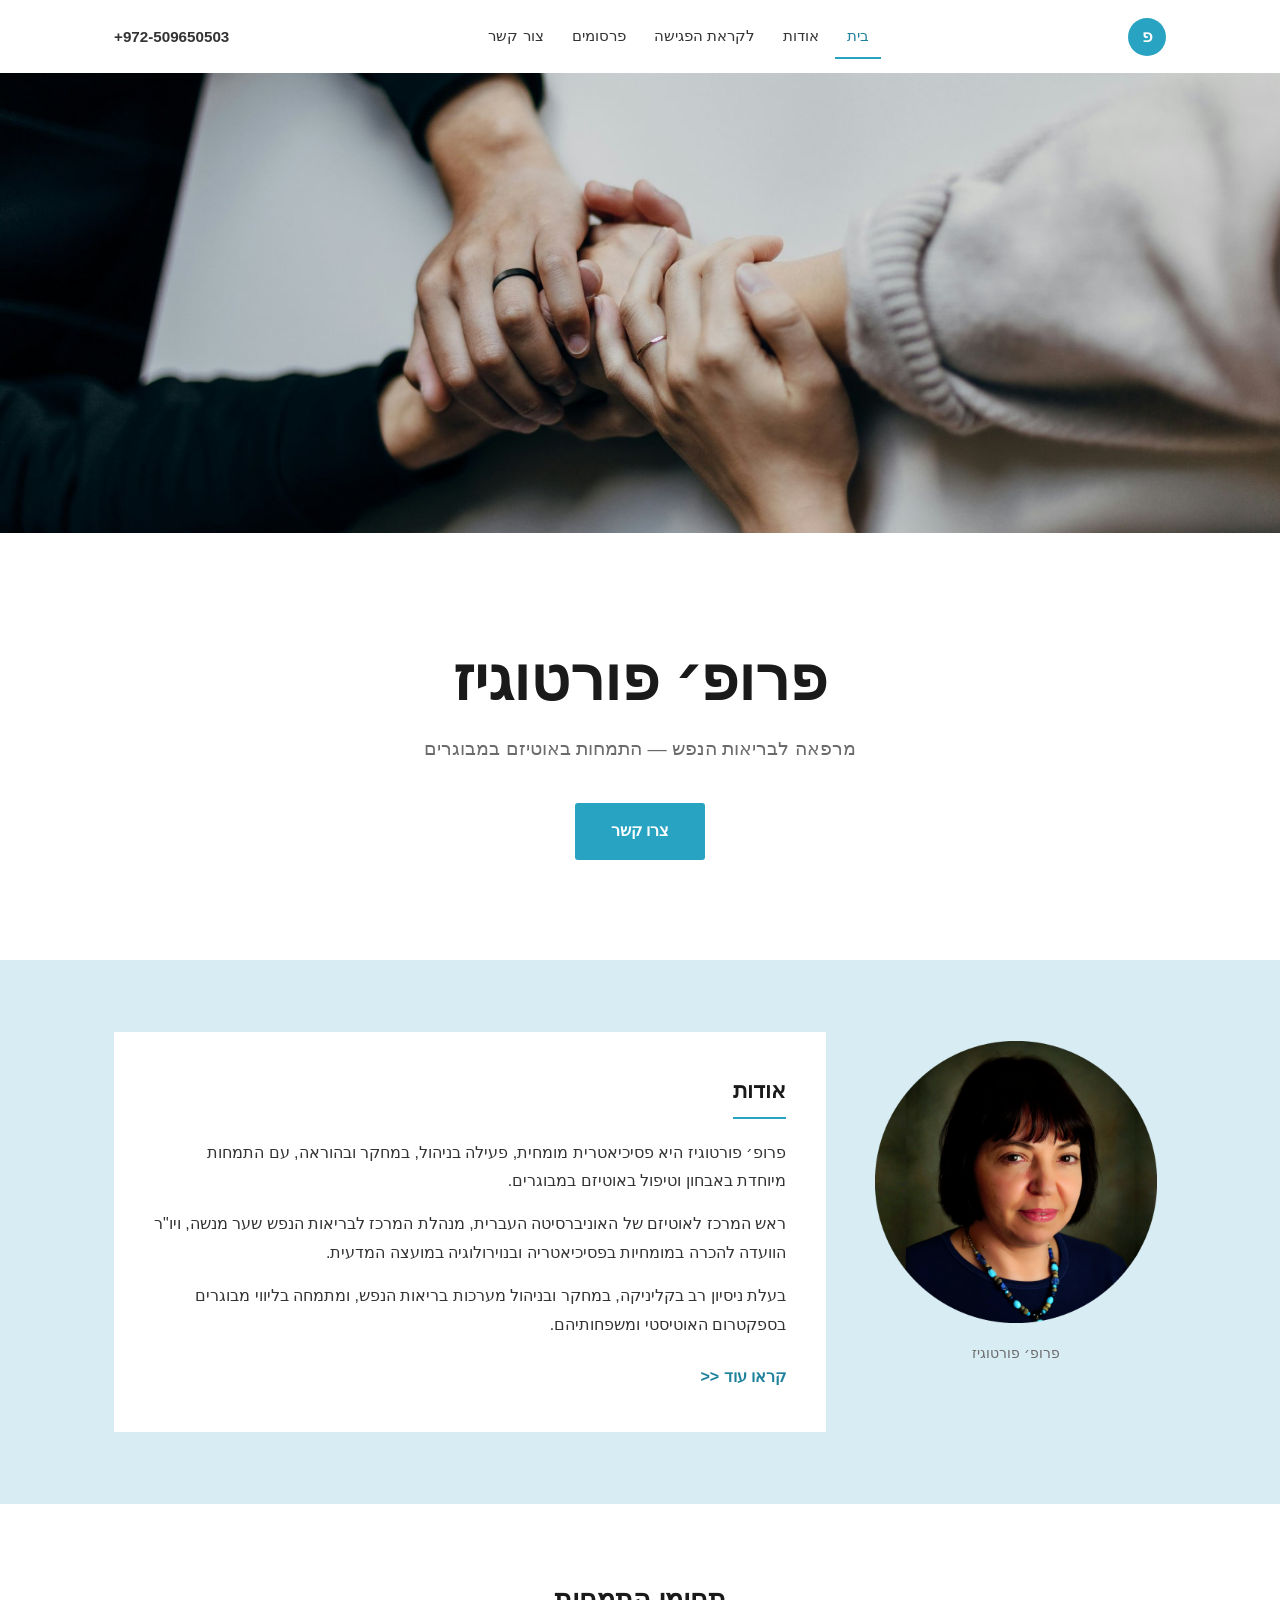
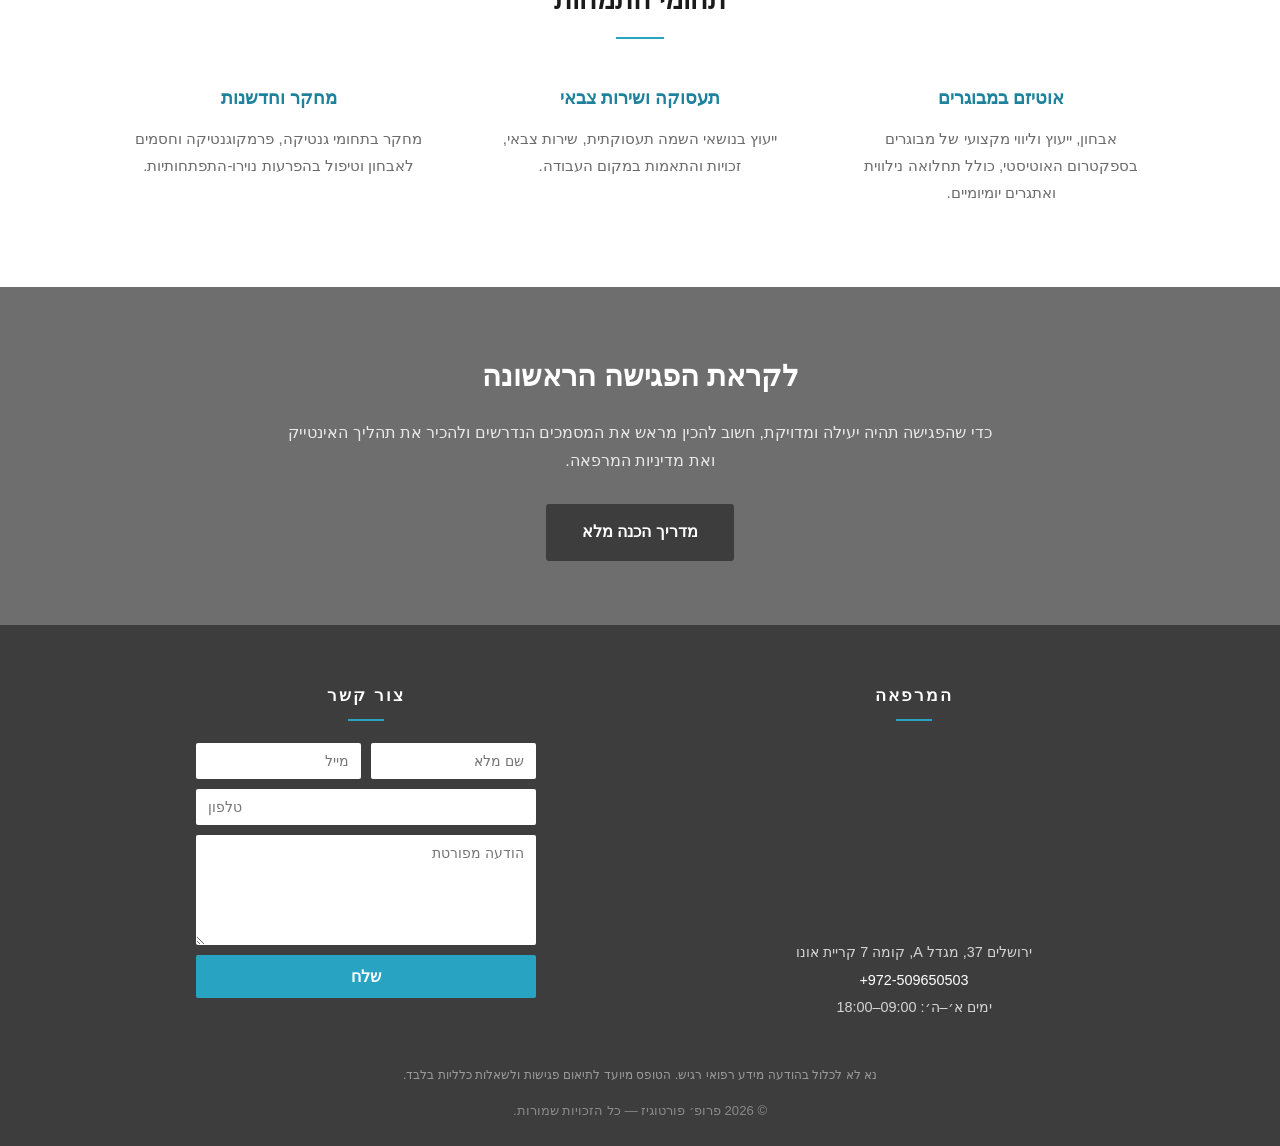
==== index.html @ b3f7d655 "Update website files" ====
<!DOCTYPE html>
<html lang="he" dir="rtl">
<head>
  <meta charset="UTF-8">
  <meta name="viewport" content="width=device-width, initial-scale=1">
  <title>פרופ׳ פורטוגיז — פסיכיאטריה ואוטיזם במבוגרים</title>
  <meta name="description" content="פרופ׳ פורטוגיז, פסיכיאטרית מומחית לאוטיזם במבוגרים. מרפאה פרטית לייעוץ, אבחון וליווי מקצועי של מבוגרים בספקטרום האוטיסטי.">
  <link rel="stylesheet" href="styles.css">
</head>
<body>
  <a class="skip-link" href="#main-content">דילוג לתוכן המרכזי</a>

  <header class="site-header">
    <div class="container header-inner">
      <a class="brand" href="index.html" aria-label="דף הבית — פרופ׳ פורטוגיז">
        <span class="brand-mark" aria-hidden="true">פ</span>
      </a>
      <nav class="main-nav" aria-label="ניווט ראשי">
        <ul>
          <li><a href="index.html" aria-current="page">בית</a></li>
          <li><a href="about.html">אודות</a></li>
          <li><a href="prepare.html">לקראת הפגישה</a></li>
          <li><a href="publications.html">פרסומים</a></li>
          <li><a href="contact.html">צור קשר</a></li>
        </ul>
      </nav>
      <a href="https://wa.me/972509650503" class="header-phone" dir="ltr" target="_blank" rel="noopener">+972-509650503</a>
    </div>
  </header>

  <div class="contact-banner">
    <img src="assets/contact-banner.jpg" alt="ידיים מחזיקות זו את זו — תמיכה וליווי" width="1920" height="1280">
  </div>

  <section class="hero">
    <h1>פרופ׳ פורטוגיז</h1>
    <p class="tagline">מרפאה לבריאות הנפש — התמחות באוטיזם במבוגרים</p>
    <a class="btn btn-primary" href="contact.html">צרו קשר</a>
  </section>

  <main id="main-content">
    <section class="band-blue">
      <div class="container">
        <div class="about-grid">
          <div class="about-photo">
            <img src="assets/portrait.png" alt="תמונת פורטרט של פרופ׳ פורטוגיז" width="400" height="400">
            <div class="photo-caption">פרופ׳ פורטוגיז</div>
          </div>
          <div class="panel">
            <h2>אודות</h2>
            <p>
              פרופ׳ פורטוגיז היא פסיכיאטרית מומחית, פעילה בניהול, במחקר ובהוראה,
              עם התמחות מיוחדת באבחון וטיפול באוטיזם במבוגרים.
            </p>
            <p>
              ראש המרכז לאוטיזם של האוניברסיטה העברית, מנהלת המרכז לבריאות הנפש שער מנשה,
              ויו"ר הוועדה להכרה במומחיות בפסיכיאטריה ובנוירולוגיה במועצה המדעית.
            </p>
            <p>
              בעלת ניסיון רב בקליניקה, במחקר ובניהול מערכות בריאות הנפש,
              ומתמחה בליווי מבוגרים בספקטרום האוטיסטי ומשפחותיהם.
            </p>
            <a class="read-more" href="about.html">קראו עוד &lt;&lt;</a>
          </div>
        </div>
      </div>
    </section>

    <section class="band-white">
      <div class="container">
        <h2 class="section-title">תחומי התמחות</h2>
        <div class="spec-grid">
          <div class="spec">
            <h3>אוטיזם במבוגרים</h3>
            <p>אבחון, ייעוץ וליווי מקצועי של מבוגרים בספקטרום האוטיסטי, כולל תחלואה נילווית ואתגרים יומיומיים.</p>
          </div>
          <div class="spec">
            <h3>תעסוקה ושירות צבאי</h3>
            <p>ייעוץ בנושאי השמה תעסוקתית, שירות צבאי, זכויות והתאמות במקום העבודה.</p>
          </div>
          <div class="spec">
            <h3>מחקר וחדשנות</h3>
            <p>מחקר בתחומי גנטיקה, פרמקוגנטיקה וחסמים לאבחון וטיפול בהפרעות נוירו-התפתחותיות.</p>
          </div>
        </div>
      </div>
    </section>

    <section class="band-gray">
      <h2>לקראת הפגישה הראשונה</h2>
      <p>
        כדי שהפגישה תהיה יעילה ומדויקת, חשוב להכין מראש את המסמכים הנדרשים
        ולהכיר את תהליך האינטייק ואת מדיניות המרפאה.
      </p>
      <a class="btn btn-dark" href="prepare.html">מדריך הכנה מלא</a>
    </section>
  </main>

  <footer class="site-footer">
    <div class="container footer-grid">
      <div>
        <h2 class="footer-title">המרפאה</h2>
        <iframe
          class="footer-map"
          src="https://maps.google.com/maps?q=%D7%99%D7%A8%D7%95%D7%A9%D7%9C%D7%99%D7%9D%2037%2C%20%D7%9E%D7%92%D7%93%D7%9C%20A%2C%20%D7%A7%D7%95%D7%9E%D7%94%207%20%D7%A7%D7%A8%D7%99%D7%99%D7%AA%20%D7%90%D7%95%D7%A0%D7%95&t=&z=16&ie=UTF8&iwloc=&output=embed"
          title="מפת הגעה למרפאה — ירושלים 37, מגדל A, קומה 7 קריית אונו"
          loading="lazy"
          referrerpolicy="no-referrer-when-downgrade"></iframe>
        <address class="footer-address">
          ירושלים 37, מגדל A, קומה 7 קריית אונו<br>
          <a href="https://wa.me/972509650503" dir="ltr" target="_blank" rel="noopener">+972-509650503</a><br>
          ימים א׳–ה׳: 09:00–18:00
        </address>
      </div>
      <div>
        <h2 class="footer-title">צור קשר</h2>
        <form class="footer-form" action="https://formsubmit.co/443chena@gmail.com" method="POST">
          <input type="hidden" name="_subject" value="פנייה חדשה מהאתר — פרופ׳ פורטוגיז">
          <input type="hidden" name="_captcha" value="false">
          <input type="text" name="_honey" style="display:none" tabindex="-1" autocomplete="off">
          <div class="footer-form-row">
            <input type="text" name="name" placeholder="שם מלא" autocomplete="name" required aria-label="שם מלא">
            <input type="email" name="email" placeholder="מייל" autocomplete="email" required aria-label="מייל">
          </div>
          <input type="tel" name="phone" placeholder="טלפון" autocomplete="tel" aria-label="טלפון">
          <textarea name="message" placeholder="הודעה מפורטת" required aria-label="הודעה מפורטת"></textarea>
          <button type="submit" class="footer-submit">שלח</button>
        </form>
      </div>
    </div>
    <div class="container">
      <p class="footer-note">
        נא לא לכלול בהודעה מידע רפואי רגיש. הטופס מיועד לתיאום פגישות ולשאלות כלליות בלבד.
      </p>
      <p class="footer-copy">© <span id="year">2026</span> פרופ׳ פורטוגיז — כל הזכויות שמורות.</p>
    </div>
  </footer>

  <script>
    document.getElementById("year").textContent = new Date().getFullYear();
  </script>
<script>
/* FormSubmit auto-config: derives absolute URLs from the current origin,
   so the same files work on any domain or subpath with no edits. */
(function () {
  var forms = document.querySelectorAll('form.footer-form');
  var thanks = new URL('thanks.html', window.location.href).href;
  for (var i = 0; i < forms.length; i++) {
    var f = forms[i];
    var add = function (n, v) {
      if (f.querySelector('input[name="' + n + '"]')) return;
      var el = document.createElement('input');
      el.type = 'hidden'; el.name = n; el.value = v;
      f.appendChild(el);
    };
    add('_url', window.location.href.split('#')[0]);
    add('_next', thanks);
  }
})();
</script>
</body>
</html>
---- styles.css ----
/* ============================================================
   פרופ׳ פורטוגיז — אתר סטטי
   עיצוב מינימליסטי: לבן / כחול בהיר / טורקיז / פוטר אפור כהה
   ============================================================ */

:root {
  --blue-light: #d7ecf3;
  --teal: #29a3c2;
  --teal-dark: #1f829c;
  --dark: #3d3d3d;
  --band-gray: #6e6e6e;
  --page-gray: #ededed;
  --text: #333333;
  --heading: #1a1a1a;
  --muted: #6b6b6b;
  --border: #e2e2e2;
  --max-width: 1100px;
}

* {
  box-sizing: border-box;
}

html {
  -webkit-text-size-adjust: 100%;
  scroll-behavior: smooth;
}

body {
  margin: 0;
  font-family: "Segoe UI", "Noto Sans Hebrew", "Helvetica Neue", Arial, sans-serif;
  background-color: #ffffff;
  color: var(--text);
  line-height: 1.8;
  font-size: 1rem;
}

/* ---------- נגישות ---------- */
.skip-link {
  position: absolute;
  top: -48px;
  right: 12px;
  background: var(--dark);
  color: #fff;
  padding: 8px 16px;
  z-index: 100;
  transition: top 0.2s ease;
}

.skip-link:focus {
  top: 0;
}

a {
  color: var(--teal-dark);
  text-decoration: none;
}

a:hover {
  color: var(--teal);
}

:focus-visible {
  outline: 3px solid var(--teal);
  outline-offset: 2px;
}

img {
  max-width: 100%;
  height: auto;
  display: block;
}

/* ---------- מבנה כללי ---------- */
.container {
  width: 100%;
  max-width: var(--max-width);
  margin-inline: auto;
  padding-inline: 24px;
}

/* ---------- כותרת עליונה ---------- */
.site-header {
  background: #ffffff;
  position: sticky;
  top: 0;
  z-index: 50;
}

.header-inner {
  display: flex;
  align-items: center;
  justify-content: space-between;
  flex-wrap: wrap;
  gap: 8px 24px;
  padding-block: 14px;
}

.brand {
  display: inline-flex;
  align-items: center;
  text-decoration: none;
}

.brand-mark {
  width: 38px;
  height: 38px;
  background: var(--teal);
  border-radius: 50%;
  display: flex;
  align-items: center;
  justify-content: center;
  color: #fff;
  font-weight: 700;
  font-size: 1.05rem;
}

.main-nav ul {
  list-style: none;
  margin: 0;
  padding: 0;
  display: flex;
  flex-wrap: wrap;
  gap: 4px;
}

.main-nav a {
  display: inline-block;
  padding: 8px 12px;
  color: var(--text);
  font-weight: 500;
  font-size: 0.95rem;
  text-decoration: none;
  border-bottom: 2px solid transparent;
}

.main-nav a:hover {
  color: var(--teal-dark);
}

.main-nav a[aria-current="page"] {
  color: var(--teal-dark);
  border-bottom-color: var(--teal);
}

.header-phone {
  color: var(--text);
  font-weight: 600;
  font-size: 0.95rem;
  text-decoration: none;
  white-space: nowrap;
}

.header-phone:hover {
  color: var(--teal-dark);
}

/* ---------- Hero מינימלי ---------- */
.hero {
  text-align: center;
  padding: 110px 24px 100px;
}

.hero h1 {
  font-size: clamp(2.4rem, 6vw, 3.8rem);
  font-weight: 700;
  color: var(--heading);
  margin: 0 0 16px;
  line-height: 1.2;
}

.hero .tagline {
  font-size: 1.2rem;
  color: var(--muted);
  margin: 0 0 36px;
}

/* ---------- כפתורים ---------- */
.btn-row {
  display: flex;
  flex-wrap: wrap;
  gap: 14px;
  justify-content: center;
}

.btn {
  display: inline-block;
  padding: 12px 34px;
  font-weight: 600;
  font-size: 1rem;
  text-decoration: none;
  border: 2px solid transparent;
  border-radius: 3px;
  cursor: pointer;
  transition: background 0.15s ease, color 0.15s ease;
}

.btn-primary {
  background: var(--teal);
  color: #fff;
}

.btn-primary:hover {
  background: var(--teal-dark);
  color: #fff;
}

.btn-dark {
  background: var(--dark);
  color: #fff;
}

.btn-dark:hover {
  background: #2b2b2b;
  color: #fff;
}

.btn-outline {
  background: transparent;
  color: var(--teal-dark);
  border-color: var(--teal);
}

.btn-outline:hover {
  background: var(--blue-light);
  color: var(--teal-dark);
}

/* ---------- רצועות ---------- */
.band-blue {
  background: var(--blue-light);
  padding: 72px 0;
}

.band-white {
  background: #ffffff;
  padding: 72px 0;
}

.band-gray {
  background: var(--band-gray);
  color: #fff;
  text-align: center;
  padding: 64px 24px;
}

.band-gray h2 {
  font-size: 1.8rem;
  margin: 0 0 16px;
  color: #fff;
}

.band-gray p {
  max-width: 720px;
  margin: 0 auto 28px;
  color: rgba(255, 255, 255, 0.85);
}

/* ---------- כותרות מקטעים ---------- */
.section-title {
  font-size: 1.7rem;
  color: var(--heading);
  margin: 0 0 36px;
  text-align: center;
  position: relative;
  padding-bottom: 14px;
}

.section-title::after {
  content: "";
  position: absolute;
  bottom: 0;
  right: 50%;
  transform: translateX(50%);
  width: 48px;
  height: 2px;
  background: var(--teal);
}

.section-subtitle {
  text-align: center;
  color: var(--muted);
  max-width: 700px;
  margin: -16px auto 40px;
}

/* ---------- אודות בתוך רצועה כחולה ---------- */
.about-grid {
  display: grid;
  grid-template-columns: 1fr;
  gap: 40px;
  align-items: start;
}

@media (min-width: 900px) {
  .about-grid {
    grid-template-columns: 300px 1fr;
  }
}

.about-photo img {
  width: 100%;
  max-width: 300px;
  margin-inline: auto;
}

.photo-caption {
  text-align: center;
  font-size: 0.85rem;
  color: var(--muted);
  margin-top: 10px;
}

.panel {
  background: #ffffff;
  padding: 40px;
}

.panel h2 {
  display: inline-block;
  font-size: 1.35rem;
  color: var(--heading);
  margin: 0 0 20px;
  padding-bottom: 6px;
  border-bottom: 2px solid var(--teal);
}

.panel p {
  margin: 0 0 14px;
  font-size: 1rem;
}

.read-more {
  display: inline-block;
  margin-top: 10px;
  font-weight: 600;
  color: var(--teal-dark);
}

/* ---------- תחומי התמחות (שטוח) ---------- */
.spec-grid {
  display: grid;
  grid-template-columns: 1fr;
  gap: 32px;
}

@media (min-width: 760px) {
  .spec-grid {
    grid-template-columns: repeat(3, 1fr);
  }
}

.spec {
  text-align: center;
  padding: 8px 16px;
}

.spec h3 {
  font-size: 1.1rem;
  color: var(--teal-dark);
  margin: 0 0 10px;
}

.spec p {
  margin: 0;
  color: var(--muted);
  font-size: 0.95rem;
}

/* ---------- עמוד אפור עם פאנל לבן (אודות) ---------- */
.page-gray {
  background: var(--page-gray);
  padding: 64px 0 80px;
}

.page-heading {
  text-align: center;
  font-size: 1.9rem;
  color: var(--heading);
  margin: 0 0 44px;
  position: relative;
  padding-bottom: 14px;
}

.page-heading::after {
  content: "";
  position: absolute;
  bottom: 0;
  right: 50%;
  transform: translateX(50%);
  width: 48px;
  height: 2px;
  background: var(--teal);
}

.cv-panel {
  background: #ffffff;
  padding: 48px;
}

.cv-grid {
  display: grid;
  grid-template-columns: 1fr;
  gap: 44px;
  align-items: start;
}

@media (min-width: 900px) {
  .cv-grid {
    grid-template-columns: 260px 1fr;
  }
}

.portrait-frame {
  position: relative;
  max-width: 260px;
  margin-inline: auto;
}

.portrait-frame::before {
  content: "";
  position: absolute;
  top: -20px;
  inset-inline-start: -20px;
  width: 60%;
  height: 55%;
  background: var(--teal);
}

.portrait-frame img {
  position: relative;
  width: 100%;
}

.cv-section {
  margin-bottom: 30px;
}

.cv-section:last-child {
  margin-bottom: 0;
}

.cv-section h2 {
  font-size: 1.05rem;
  font-weight: 700;
  color: var(--heading);
  margin: 0 0 8px;
}

.cv-section p {
  margin: 0 0 8px;
}

.cv-list {
  margin: 0;
  padding-inline-start: 22px;
  line-height: 1.9;
}

/* ---------- מסגרת כחולה עם פאנל לבן (לקראת הפגישה) ---------- */
.frame-blue {
  background: var(--blue-light);
  padding: 48px 16px;
}

.frame-panel {
  background: #ffffff;
  max-width: 860px;
  margin-inline: auto;
  padding: 56px 24px;
}

@media (min-width: 720px) {
  .frame-panel {
    padding: 64px 56px;
  }
}

.frame-panel h1 {
  text-align: center;
  font-size: 1.6rem;
  color: var(--heading);
  margin: 0 0 40px;
}

.prep-section {
  margin-bottom: 28px;
}

.prep-section h2 {
  font-size: 1.05rem;
  font-weight: 700;
  color: var(--heading);
  margin: 0 0 6px;
}

.prep-section p {
  margin: 0 0 8px;
}

.prep-section ul {
  margin: 0;
  padding-inline-start: 22px;
  line-height: 1.9;
}

/* ---------- הודעת דגש ---------- */
.notice {
  background: var(--blue-light);
  border-inline-start: 4px solid var(--teal);
  padding: 16px 20px;
  margin: 0 0 16px;
}

/* ---------- פרסומים ---------- */
.pub-list {
  list-style: none;
  margin: 0;
  padding: 0;
  max-width: 860px;
  margin-inline: auto;
}

.pub-item {
  padding: 24px 0;
  border-bottom: 1px solid var(--border);
}

.pub-item:last-child {
  border-bottom: none;
}

.pub-authors {
  margin: 0 0 4px;
  color: var(--muted);
  font-size: 0.9rem;
}

.pub-title {
  margin: 0 0 4px;
  font-weight: 600;
  font-size: 1.05rem;
  color: var(--heading);
}

.pub-journal {
  margin: 0 0 8px;
  color: var(--muted);
  font-size: 0.9rem;
  font-style: italic;
}

.pub-links {
  margin: 0;
  display: flex;
  gap: 16px;
}

.pub-links a {
  font-size: 0.9rem;
  font-weight: 600;
}

/* ---------- צור קשר ---------- */
.contact-grid {
  display: grid;
  grid-template-columns: 1fr;
  gap: 40px;
  align-items: start;
}

@media (min-width: 900px) {
  .contact-grid {
    grid-template-columns: 1fr 1fr;
  }
}

.info-list {
  list-style: none;
  margin: 0 0 24px;
  padding: 0;
}

.info-list li {
  padding: 12px 0;
  border-bottom: 1px solid var(--border);
  display: flex;
  flex-direction: column;
  gap: 2px;
}

.info-label {
  font-size: 0.85rem;
  color: var(--muted);
  font-weight: 600;
}

.info-value {
  font-size: 1rem;
  color: var(--heading);
}

.map-frame {
  width: 100%;
  height: 280px;
  border: 0;
  display: block;
}

/* ---------- טפסים ---------- */
.form-field {
  margin-bottom: 18px;
}

.form-field label {
  display: block;
  font-weight: 600;
  font-size: 0.9rem;
  margin-bottom: 6px;
  color: var(--heading);
}

.form-field .optional {
  font-weight: 400;
  color: var(--muted);
}

.form-field input,
.form-field textarea {
  width: 100%;
  padding: 11px 14px;
  border: 1px solid var(--border);
  border-radius: 2px;
  font-family: inherit;
  font-size: 1rem;
  background: #fff;
  color: var(--text);
}

.form-field textarea {
  min-height: 150px;
  resize: vertical;
}

.form-field input:focus,
.form-field textarea:focus {
  outline: none;
  border-color: var(--teal);
}

.form-note {
  font-size: 0.85rem;
  color: var(--muted);
  margin-top: 14px;
}

/* ---------- עמוד תודה ---------- */
.thanks-box {
  max-width: 560px;
  margin: 80px auto;
  text-align: center;
}

.thanks-box h1 {
  font-size: 2.2rem;
  color: var(--heading);
  margin: 0 0 12px;
}

.thanks-box p {
  color: var(--muted);
  margin: 0 0 32px;
}

/* ---------- פוטר כהה (בכל העמודים) ---------- */
.site-footer {
  background: var(--dark);
  color: #d5d5d5;
  padding: 56px 0 24px;
}

.footer-grid {
  display: grid;
  grid-template-columns: 1fr;
  gap: 44px;
}

@media (min-width: 820px) {
  .footer-grid {
    grid-template-columns: 1fr 1fr;
  }
}

.footer-title {
  color: #ffffff;
  font-size: 1.05rem;
  letter-spacing: 2px;
  text-align: center;
  margin: 0 0 22px;
  position: relative;
  padding-bottom: 10px;
}

.footer-title::after {
  content: "";
  position: absolute;
  bottom: 0;
  right: 50%;
  transform: translateX(50%);
  width: 36px;
  height: 2px;
  background: var(--teal);
}

.footer-map {
  width: 100%;
  max-width: 340px;
  height: 180px;
  border: 0;
  display: block;
  margin-inline: auto;
}

.footer-address {
  font-style: normal;
  text-align: center;
  line-height: 1.9;
  font-size: 0.9rem;
  margin-top: 16px;
}

.footer-address a {
  color: #ffffff;
}

.footer-form {
  max-width: 340px;
  margin-inline: auto;
  display: grid;
  gap: 10px;
}

.footer-form-row {
  display: grid;
  grid-template-columns: 1fr 1fr;
  gap: 10px;
}

.footer-form input,
.footer-form textarea {
  width: 100%;
  padding: 10px 12px;
  border: none;
  border-radius: 2px;
  font-family: inherit;
  font-size: 0.9rem;
  background: #ffffff;
  color: var(--text);
}

.footer-form textarea {
  min-height: 110px;
  resize: vertical;
}

.footer-submit {
  width: 100%;
  padding: 12px;
  background: var(--teal);
  color: #fff;
  border: none;
  border-radius: 2px;
  font-family: inherit;
  font-size: 1rem;
  font-weight: 700;
  cursor: pointer;
}

.footer-submit:hover {
  background: var(--teal-dark);
}

.footer-note {
  max-width: 820px;
  margin: 44px auto 0;
  text-align: center;
  font-size: 0.78rem;
  color: #9a9a9a;
  line-height: 1.7;
}

.footer-copy {
  text-align: center;
  color: #8a8a8a;
  font-size: 0.82rem;
  margin: 12px 0 0;
}

/* ---------- מובייל ---------- */
@media (max-width: 640px) {
  .header-inner {
    justify-content: center;
  }

  .hero {
    padding: 72px 20px 64px;
  }

  .panel,
  .cv-panel {
    padding: 28px 20px;
  }

  .frame-panel {
    padding: 40px 20px;
  }
}

/* ---------- באנר עמוד צור קשר ---------- */
.contact-banner img {
  width: 100%;
  height: clamp(220px, 42vw, 460px);
  object-fit: cover;
  object-position: center;
}

.sr-only {
  position: absolute;
  width: 1px;
  height: 1px;
  padding: 0;
  margin: -1px;
  overflow: hidden;
  clip: rect(0 0 0 0);
  white-space: nowrap;
  border: 0;
}
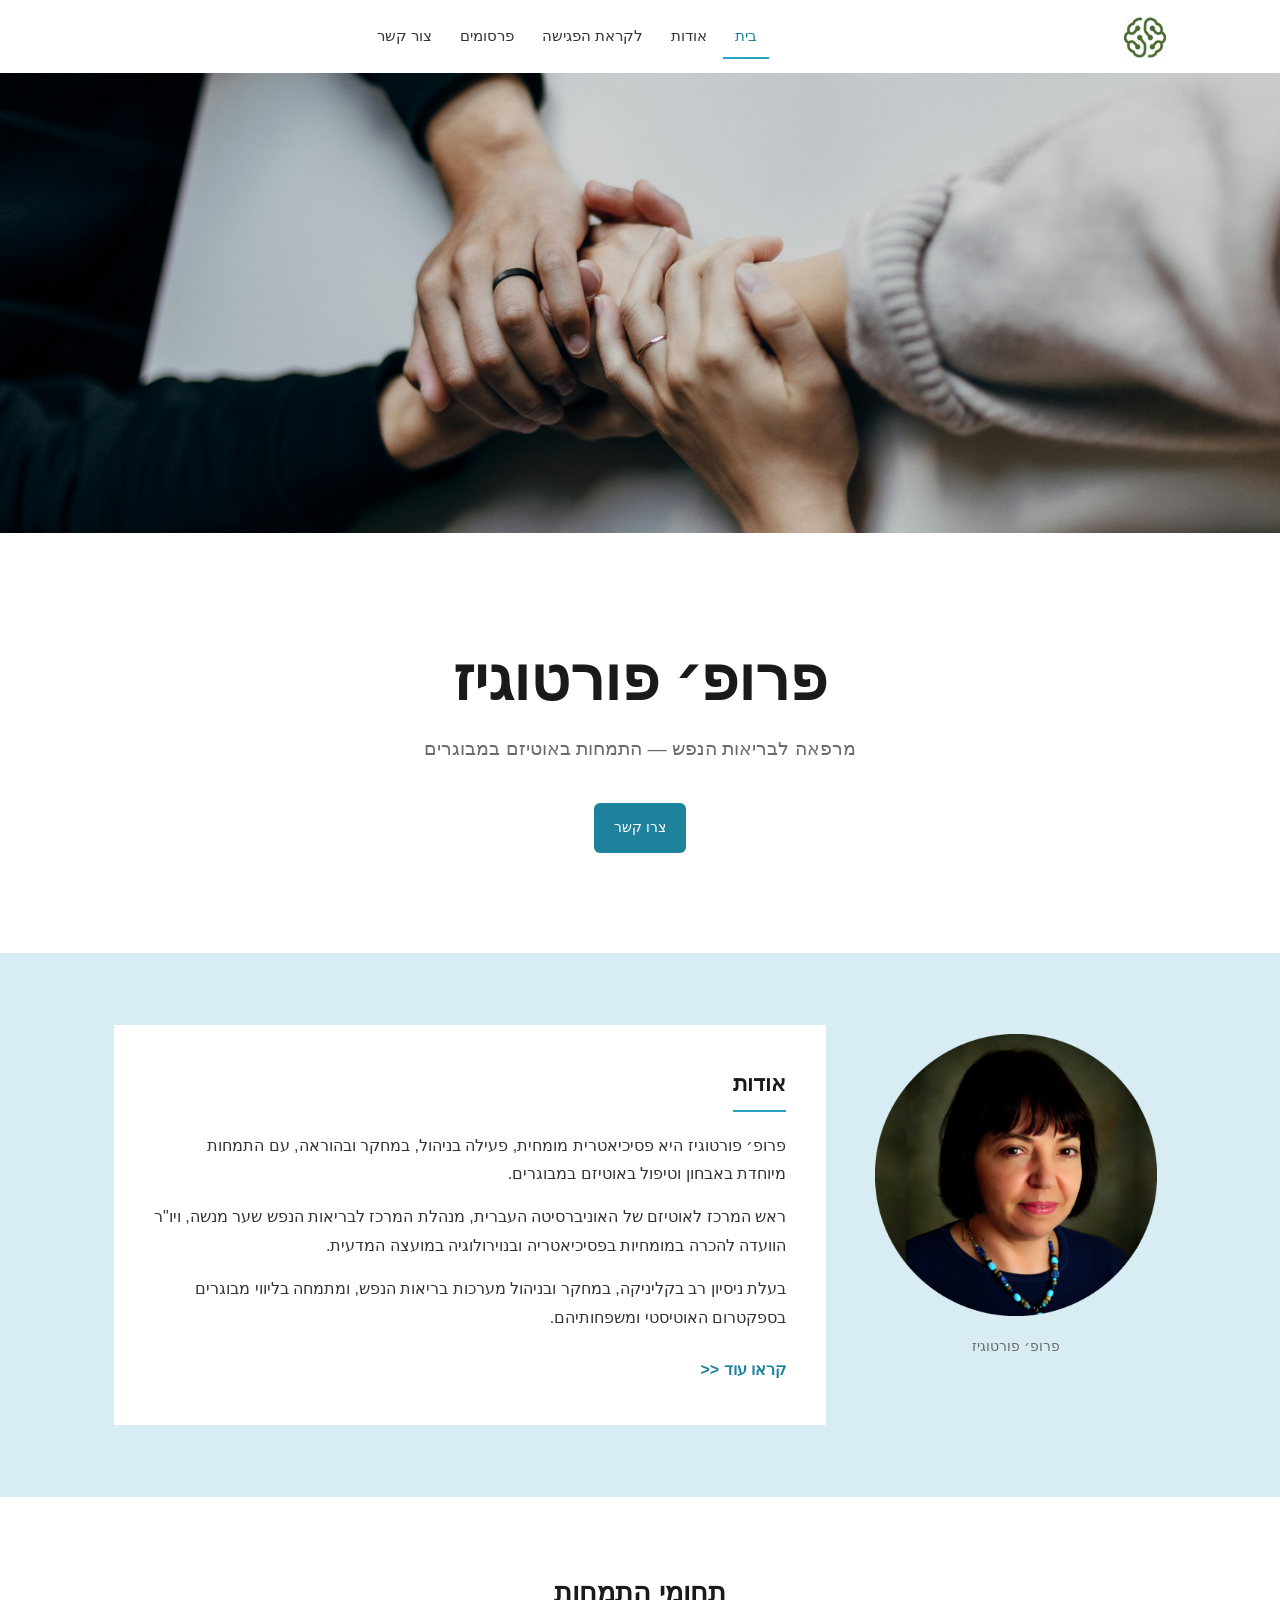
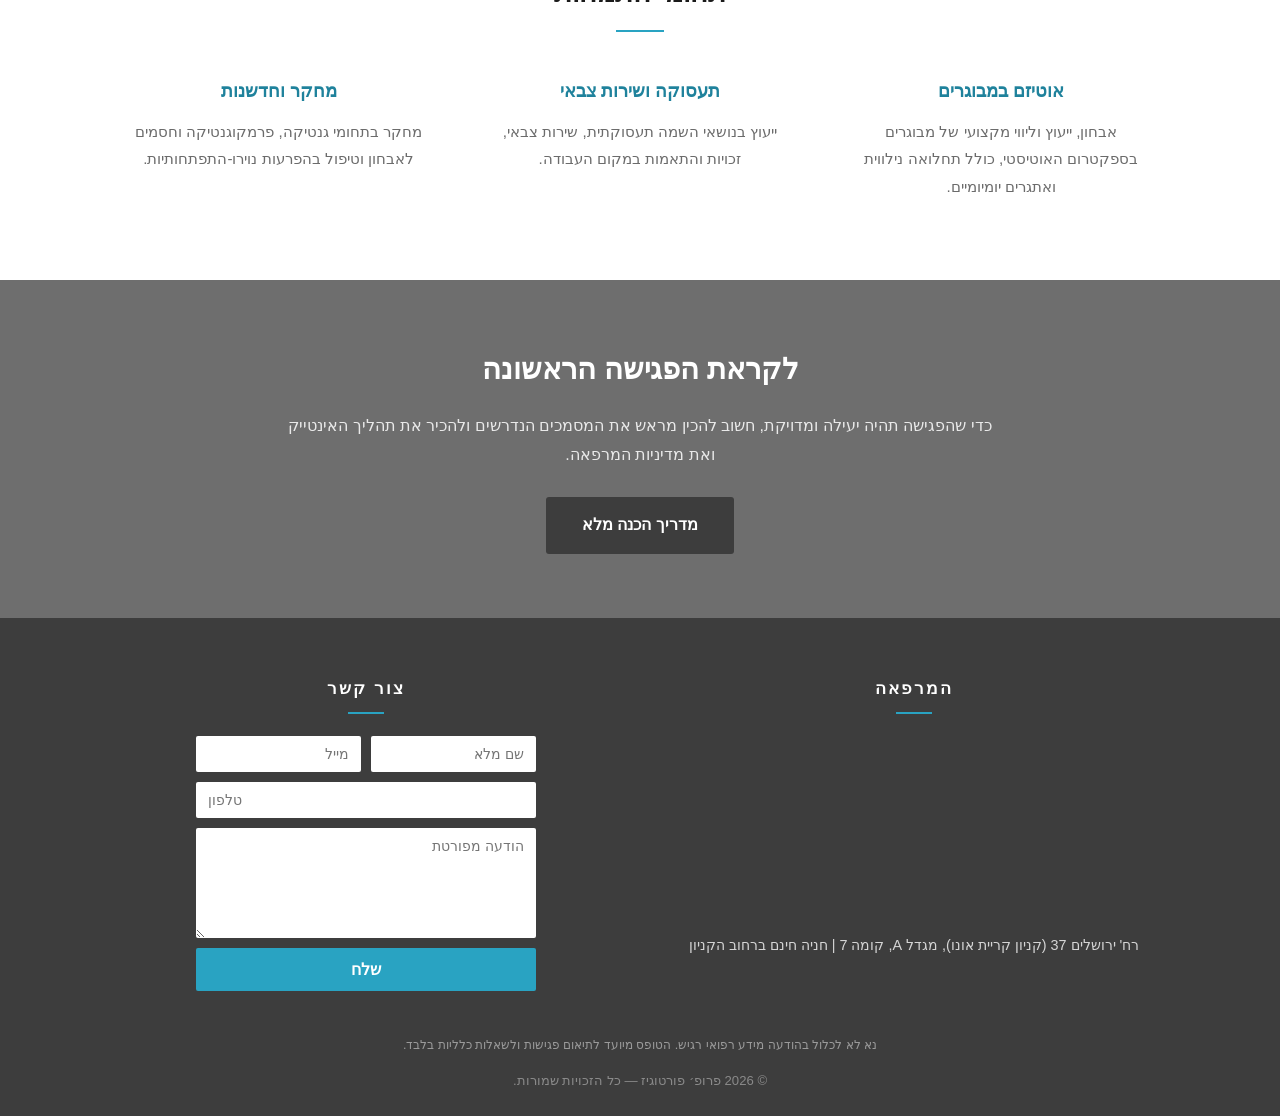
==== commit b1ab47ac: "Update logo, navigation, and publications" ====
--- a/index.html
+++ b/index.html
@@ -1,162 +1,234 @@
 <!DOCTYPE html>
 <html lang="he" dir="rtl">
-<head>
-  <meta charset="UTF-8">
-  <meta name="viewport" content="width=device-width, initial-scale=1">
-  <title>פרופ׳ פורטוגיז — פסיכיאטריה ואוטיזם במבוגרים</title>
-  <meta name="description" content="פרופ׳ פורטוגיז, פסיכיאטרית מומחית לאוטיזם במבוגרים. מרפאה פרטית לייעוץ, אבחון וליווי מקצועי של מבוגרים בספקטרום האוטיסטי.">
-  <link rel="stylesheet" href="styles.css">
-</head>
-<body>
-  <a class="skip-link" href="#main-content">דילוג לתוכן המרכזי</a>
-
-  <header class="site-header">
-    <div class="container header-inner">
-      <a class="brand" href="index.html" aria-label="דף הבית — פרופ׳ פורטוגיז">
-        <span class="brand-mark" aria-hidden="true">פ</span>
-      </a>
-      <nav class="main-nav" aria-label="ניווט ראשי">
-        <ul>
-          <li><a href="index.html" aria-current="page">בית</a></li>
-          <li><a href="about.html">אודות</a></li>
-          <li><a href="prepare.html">לקראת הפגישה</a></li>
-          <li><a href="publications.html">פרסומים</a></li>
-          <li><a href="contact.html">צור קשר</a></li>
-        </ul>
-      </nav>
-      <a href="https://wa.me/972509650503" class="header-phone" dir="ltr" target="_blank" rel="noopener">+972-509650503</a>
+  <head>
+    <meta charset="UTF-8" />
+    <meta name="viewport" content="width=device-width, initial-scale=1" />
+    <title>פרופ׳ פורטוגיז — פסיכיאטריה ואוטיזם במבוגרים</title>
+    <meta
+      name="description"
+      content="פרופ׳ פורטוגיז, פסיכיאטרית מומחית לאוטיזם במבוגרים. מרפאה פרטית לייעוץ, אבחון וליווי מקצועי של מבוגרים בספקטרום האוטיסטי."
+    />
+    <link rel="stylesheet" href="styles.css" />
+  </head>
+  <body>
+    <a class="skip-link" href="#main-content">דילוג לתוכן המרכזי</a>
+
+    <header class="site-header">
+      <div class="container header-inner">
+        <a
+          class="brand"
+          href="index.html"
+          aria-label="דף הבית — פרופ׳ פורטוגיז"
+        >
+          <img src="assets/logo.png" alt="לוגו מכון עוגן" class="brand-logo" />
+        </a>
+        <nav class="main-nav" aria-label="ניווט ראשי">
+          <ul>
+            <li><a href="index.html" aria-current="page">בית</a></li>
+            <li><a href="about.html">אודות</a></li>
+            <li><a href="prepare.html">לקראת הפגישה</a></li>
+            <li><a href="publications.html">פרסומים</a></li>
+            <li><a href="contact.html">צור קשר</a></li>
+          </ul>
+        </nav>
+      </div>
+    </header>
+
+    <div class="contact-banner">
+      <img
+        src="assets/contact-banner.jpg"
+        alt="ידיים מחזיקות זו את זו — תמיכה וליווי"
+        width="1920"
+        height="1280"
+      />
     </div>
-  </header>
-
-  <div class="contact-banner">
-    <img src="assets/contact-banner.jpg" alt="ידיים מחזיקות זו את זו — תמיכה וליווי" width="1920" height="1280">
-  </div>
-
-  <section class="hero">
-    <h1>פרופ׳ פורטוגיז</h1>
-    <p class="tagline">מרפאה לבריאות הנפש — התמחות באוטיזם במבוגרים</p>
-    <a class="btn btn-primary" href="contact.html">צרו קשר</a>
-  </section>
-
-  <main id="main-content">
-    <section class="band-blue">
+
+    <section class="hero">
+      <h1>פרופ׳ פורטוגיז</h1>
+      <p class="tagline">מרפאה לבריאות הנפש — התמחות באוטיזם במבוגרים</p>
+      <a class="btn btn-primary" href="contact.html">צרו קשר</a>
+    </section>
+
+    <main id="main-content">
+      <section class="band-blue">
+        <div class="container">
+          <div class="about-grid">
+            <div class="about-photo">
+              <img
+                src="assets/portrait.png"
+                alt="תמונת פורטרט של פרופ׳ פורטוגיז"
+                width="400"
+                height="400"
+              />
+              <div class="photo-caption">פרופ׳ פורטוגיז</div>
+            </div>
+            <div class="panel">
+              <h2>אודות</h2>
+              <p>
+                פרופ׳ פורטוגיז היא פסיכיאטרית מומחית, פעילה בניהול, במחקר
+                ובהוראה, עם התמחות מיוחדת באבחון וטיפול באוטיזם במבוגרים.
+              </p>
+              <p>
+                ראש המרכז לאוטיזם של האוניברסיטה העברית, מנהלת המרכז לבריאות
+                הנפש שער מנשה, ויו"ר הוועדה להכרה במומחיות בפסיכיאטריה
+                ובנוירולוגיה במועצה המדעית.
+              </p>
+              <p>
+                בעלת ניסיון רב בקליניקה, במחקר ובניהול מערכות בריאות הנפש,
+                ומתמחה בליווי מבוגרים בספקטרום האוטיסטי ומשפחותיהם.
+              </p>
+              <a class="read-more" href="about.html">קראו עוד &lt;&lt;</a>
+            </div>
+          </div>
+        </div>
+      </section>
+
+      <section class="band-white">
+        <div class="container">
+          <h2 class="section-title">תחומי התמחות</h2>
+          <div class="spec-grid">
+            <div class="spec">
+              <h3>אוטיזם במבוגרים</h3>
+              <p>
+                אבחון, ייעוץ וליווי מקצועי של מבוגרים בספקטרום האוטיסטי, כולל
+                תחלואה נילווית ואתגרים יומיומיים.
+              </p>
+            </div>
+            <div class="spec">
+              <h3>תעסוקה ושירות צבאי</h3>
+              <p>
+                ייעוץ בנושאי השמה תעסוקתית, שירות צבאי, זכויות והתאמות במקום
+                העבודה.
+              </p>
+            </div>
+            <div class="spec">
+              <h3>מחקר וחדשנות</h3>
+              <p>
+                מחקר בתחומי גנטיקה, פרמקוגנטיקה וחסמים לאבחון וטיפול בהפרעות
+                נוירו-התפתחותיות.
+              </p>
+            </div>
+          </div>
+        </div>
+      </section>
+
+      <section class="band-gray">
+        <h2>לקראת הפגישה הראשונה</h2>
+        <p>
+          כדי שהפגישה תהיה יעילה ומדויקת, חשוב להכין מראש את המסמכים הנדרשים
+          ולהכיר את תהליך האינטייק ואת מדיניות המרפאה.
+        </p>
+        <a class="btn btn-dark" href="prepare.html">מדריך הכנה מלא</a>
+      </section>
+    </main>
+
+    <footer class="site-footer">
+      <div class="container footer-grid">
+        <div>
+          <h2 class="footer-title">המרפאה</h2>
+          <iframe
+            class="footer-map"
+            src="https://maps.google.com/maps?q=%D7%99%D7%A8%D7%95%D7%A9%D7%9C%D7%99%D7%9D%2037%2C%20%D7%9E%D7%92%D7%93%D7%9C%20A%2C%20%D7%A7%D7%95%D7%9E%D7%94%207%20%D7%A7%D7%A8%D7%99%D7%99%D7%AA%20%D7%90%D7%95%D7%A0%D7%95&t=&z=16&ie=UTF8&iwloc=&output=embed"
+            title="מפת הגעה למרפאה — ירושלים 37, מגדל A, קומה 7 קריית אונו"
+            loading="lazy"
+            referrerpolicy="no-referrer-when-downgrade"
+          ></iframe>
+          <address class="footer-address">
+            רח' ירושלים 37 (קניון קריית אונו), מגדל A, קומה 7 | חניה חינם ברחוב
+            הקניון<br />
+
+            <br />
+          </address>
+        </div>
+        <div>
+          <h2 class="footer-title">צור קשר</h2>
+          <form
+            class="footer-form"
+            action="https://formsubmit.co/443chena@gmail.com"
+            method="POST"
+          >
+            <input
+              type="hidden"
+              name="_subject"
+              value="פנייה חדשה מהאתר — פרופ׳ פורטוגיז"
+            />
+            <input type="hidden" name="_captcha" value="false" />
+            <input
+              type="text"
+              name="_honey"
+              style="display: none"
+              tabindex="-1"
+              autocomplete="off"
+            />
+            <div class="footer-form-row">
+              <input
+                type="text"
+                name="name"
+                placeholder="שם מלא"
+                autocomplete="name"
+                required
+                aria-label="שם מלא"
+              />
+              <input
+                type="email"
+                name="email"
+                placeholder="מייל"
+                autocomplete="email"
+                required
+                aria-label="מייל"
+              />
+            </div>
+            <input
+              type="tel"
+              name="phone"
+              placeholder="טלפון"
+              autocomplete="tel"
+              aria-label="טלפון"
+            />
+            <textarea
+              name="message"
+              placeholder="הודעה מפורטת"
+              required
+              aria-label="הודעה מפורטת"
+            ></textarea>
+            <button type="submit" class="footer-submit">שלח</button>
+          </form>
+        </div>
+      </div>
       <div class="container">
-        <div class="about-grid">
-          <div class="about-photo">
-            <img src="assets/portrait.png" alt="תמונת פורטרט של פרופ׳ פורטוגיז" width="400" height="400">
-            <div class="photo-caption">פרופ׳ פורטוגיז</div>
-          </div>
-          <div class="panel">
-            <h2>אודות</h2>
-            <p>
-              פרופ׳ פורטוגיז היא פסיכיאטרית מומחית, פעילה בניהול, במחקר ובהוראה,
-              עם התמחות מיוחדת באבחון וטיפול באוטיזם במבוגרים.
-            </p>
-            <p>
-              ראש המרכז לאוטיזם של האוניברסיטה העברית, מנהלת המרכז לבריאות הנפש שער מנשה,
-              ויו"ר הוועדה להכרה במומחיות בפסיכיאטריה ובנוירולוגיה במועצה המדעית.
-            </p>
-            <p>
-              בעלת ניסיון רב בקליניקה, במחקר ובניהול מערכות בריאות הנפש,
-              ומתמחה בליווי מבוגרים בספקטרום האוטיסטי ומשפחותיהם.
-            </p>
-            <a class="read-more" href="about.html">קראו עוד &lt;&lt;</a>
-          </div>
-        </div>
+        <p class="footer-note">
+          נא לא לכלול בהודעה מידע רפואי רגיש. הטופס מיועד לתיאום פגישות ולשאלות
+          כלליות בלבד.
+        </p>
+        <p class="footer-copy">
+          © <span id="year">2026</span> פרופ׳ פורטוגיז — כל הזכויות שמורות.
+        </p>
       </div>
-    </section>
-
-    <section class="band-white">
-      <div class="container">
-        <h2 class="section-title">תחומי התמחות</h2>
-        <div class="spec-grid">
-          <div class="spec">
-            <h3>אוטיזם במבוגרים</h3>
-            <p>אבחון, ייעוץ וליווי מקצועי של מבוגרים בספקטרום האוטיסטי, כולל תחלואה נילווית ואתגרים יומיומיים.</p>
-          </div>
-          <div class="spec">
-            <h3>תעסוקה ושירות צבאי</h3>
-            <p>ייעוץ בנושאי השמה תעסוקתית, שירות צבאי, זכויות והתאמות במקום העבודה.</p>
-          </div>
-          <div class="spec">
-            <h3>מחקר וחדשנות</h3>
-            <p>מחקר בתחומי גנטיקה, פרמקוגנטיקה וחסמים לאבחון וטיפול בהפרעות נוירו-התפתחותיות.</p>
-          </div>
-        </div>
-      </div>
-    </section>
-
-    <section class="band-gray">
-      <h2>לקראת הפגישה הראשונה</h2>
-      <p>
-        כדי שהפגישה תהיה יעילה ומדויקת, חשוב להכין מראש את המסמכים הנדרשים
-        ולהכיר את תהליך האינטייק ואת מדיניות המרפאה.
-      </p>
-      <a class="btn btn-dark" href="prepare.html">מדריך הכנה מלא</a>
-    </section>
-  </main>
-
-  <footer class="site-footer">
-    <div class="container footer-grid">
-      <div>
-        <h2 class="footer-title">המרפאה</h2>
-        <iframe
-          class="footer-map"
-          src="https://maps.google.com/maps?q=%D7%99%D7%A8%D7%95%D7%A9%D7%9C%D7%99%D7%9D%2037%2C%20%D7%9E%D7%92%D7%93%D7%9C%20A%2C%20%D7%A7%D7%95%D7%9E%D7%94%207%20%D7%A7%D7%A8%D7%99%D7%99%D7%AA%20%D7%90%D7%95%D7%A0%D7%95&t=&z=16&ie=UTF8&iwloc=&output=embed"
-          title="מפת הגעה למרפאה — ירושלים 37, מגדל A, קומה 7 קריית אונו"
-          loading="lazy"
-          referrerpolicy="no-referrer-when-downgrade"></iframe>
-        <address class="footer-address">
-          ירושלים 37, מגדל A, קומה 7 קריית אונו<br>
-          <a href="https://wa.me/972509650503" dir="ltr" target="_blank" rel="noopener">+972-509650503</a><br>
-          ימים א׳–ה׳: 09:00–18:00
-        </address>
-      </div>
-      <div>
-        <h2 class="footer-title">צור קשר</h2>
-        <form class="footer-form" action="https://formsubmit.co/443chena@gmail.com" method="POST">
-          <input type="hidden" name="_subject" value="פנייה חדשה מהאתר — פרופ׳ פורטוגיז">
-          <input type="hidden" name="_captcha" value="false">
-          <input type="text" name="_honey" style="display:none" tabindex="-1" autocomplete="off">
-          <div class="footer-form-row">
-            <input type="text" name="name" placeholder="שם מלא" autocomplete="name" required aria-label="שם מלא">
-            <input type="email" name="email" placeholder="מייל" autocomplete="email" required aria-label="מייל">
-          </div>
-          <input type="tel" name="phone" placeholder="טלפון" autocomplete="tel" aria-label="טלפון">
-          <textarea name="message" placeholder="הודעה מפורטת" required aria-label="הודעה מפורטת"></textarea>
-          <button type="submit" class="footer-submit">שלח</button>
-        </form>
-      </div>
-    </div>
-    <div class="container">
-      <p class="footer-note">
-        נא לא לכלול בהודעה מידע רפואי רגיש. הטופס מיועד לתיאום פגישות ולשאלות כלליות בלבד.
-      </p>
-      <p class="footer-copy">© <span id="year">2026</span> פרופ׳ פורטוגיז — כל הזכויות שמורות.</p>
-    </div>
-  </footer>
-
-  <script>
-    document.getElementById("year").textContent = new Date().getFullYear();
-  </script>
-<script>
-/* FormSubmit auto-config: derives absolute URLs from the current origin,
+    </footer>
+
+    <script>
+      document.getElementById("year").textContent = new Date().getFullYear();
+    </script>
+    <script>
+      /* FormSubmit auto-config: derives absolute URLs from the current origin,
    so the same files work on any domain or subpath with no edits. */
-(function () {
-  var forms = document.querySelectorAll('form.footer-form');
-  var thanks = new URL('thanks.html', window.location.href).href;
-  for (var i = 0; i < forms.length; i++) {
-    var f = forms[i];
-    var add = function (n, v) {
-      if (f.querySelector('input[name="' + n + '"]')) return;
-      var el = document.createElement('input');
-      el.type = 'hidden'; el.name = n; el.value = v;
-      f.appendChild(el);
-    };
-    add('_url', window.location.href.split('#')[0]);
-    add('_next', thanks);
-  }
-})();
-</script>
-</body>
+      (function () {
+        var forms = document.querySelectorAll("form.footer-form");
+        var thanks = new URL("thanks.html", window.location.href).href;
+        for (var i = 0; i < forms.length; i++) {
+          var f = forms[i];
+          var add = function (n, v) {
+            if (f.querySelector('input[name="' + n + '"]')) return;
+            var el = document.createElement("input");
+            el.type = "hidden";
+            el.name = n;
+            el.value = v;
+            f.appendChild(el);
+          };
+          add("_url", window.location.href.split("#")[0]);
+          add("_next", thanks);
+        }
+      })();
+    </script>
+  </body>
 </html>
--- a/styles.css
+++ b/styles.css
@@ -28,7 +28,8 @@
 
 body {
   margin: 0;
-  font-family: "Segoe UI", "Noto Sans Hebrew", "Helvetica Neue", Arial, sans-serif;
+  font-family: "Segoe UI", "Noto Sans Hebrew", "Helvetica Neue", Arial,
+    sans-serif;
   background-color: #ffffff;
   color: var(--text);
   line-height: 1.8;
@@ -94,6 +95,13 @@
   flex-wrap: wrap;
   gap: 8px 24px;
   padding-block: 14px;
+}
+
+.brand-logo {
+  height: 42px;
+  width: auto;
+  display: block;
+  object-fit: contain;
 }
 
 .brand {
@@ -115,6 +123,11 @@
   font-size: 1.05rem;
 }
 
+.main-nav {
+  margin-right: auto;
+  margin-left: auto;
+  transform: translateX(-40px);
+}
 .main-nav ul {
   list-style: none;
   margin: 0;
@@ -835,3 +848,144 @@
   white-space: nowrap;
   border: 0;
 }
+
+/* =========================================
+   עיצוב דף פרסומים, מדיה והרצאות
+   ========================================= */
+
+.pub-section-title {
+  margin-top: 0;
+  margin-bottom: 24px;
+  color: var(--teal-dark, #204e4a);
+  font-size: 1.4rem;
+  border-bottom: 2px solid #edf2f7;
+  padding-bottom: 8px;
+}
+
+.pub-grid {
+  display: grid;
+  grid-template-columns: repeat(auto-fit, minmax(320px, 1fr));
+  gap: 24px;
+}
+
+.pub-card {
+  background: #ffffff;
+  border: 1px solid #e2e8f0;
+  border-radius: 12px;
+  overflow: hidden;
+  box-shadow: 0 4px 6px rgba(0, 0, 0, 0.04);
+  display: flex;
+  flex-direction: column;
+  transition: transform 0.2s ease, box-shadow 0.2s ease;
+}
+
+.pub-card:hover {
+  transform: translateY(-3px);
+  box-shadow: 0 8px 16px rgba(0, 0, 0, 0.08);
+}
+
+/* התאמת יחס 16:9 לווידאו מוטמע */
+.video-container {
+  position: relative;
+  width: 100%;
+  padding-bottom: 56.25%; /* 16:9 Aspect Ratio */
+  height: 0;
+  background-color: #000;
+}
+
+.video-container iframe {
+  position: absolute;
+  top: 0;
+  left: 0;
+  width: 100%;
+  height: 100%;
+  border: 0;
+}
+
+.pub-body {
+  padding: 20px;
+  display: flex;
+  flex-direction: column;
+  flex-grow: 1;
+}
+
+.pub-body h3 {
+  font-size: 1.2rem;
+  margin-top: 0;
+  margin-bottom: 8px;
+  color: #1a202c;
+  line-height: 1.35;
+}
+
+.pub-meta {
+  font-size: 0.85rem;
+  color: #718096;
+  margin-bottom: 12px;
+  font-weight: 500;
+}
+
+.pub-body p {
+  color: #4a5568;
+  font-size: 0.95rem;
+  line-height: 1.55;
+  margin-bottom: 16px;
+}
+
+.doc-card .doc-icon {
+  font-size: 2.2rem;
+  margin-bottom: 10px;
+}
+
+/* כפתורי פעולה */
+.btn-primary {
+  display: inline-block;
+  align-self: flex-start;
+  margin-top: auto;
+  padding: 10px 18px;
+  background-color: var(--teal-dark, #204e4a);
+  color: #ffffff;
+  text-decoration: none;
+  border-radius: 6px;
+  font-weight: 500;
+  font-size: 0.9rem;
+  transition: background-color 0.2s ease, opacity 0.2s ease;
+}
+
+.btn-primary:hover {
+  background-color: #173835;
+  color: #ffffff;
+}
+
+.video-preview-link {
+  position: relative;
+  display: block;
+  width: 100%;
+  overflow: hidden;
+  background-color: #000;
+}
+
+.video-thumb {
+  width: 100%;
+  height: 200px;
+  object-fit: cover;
+  display: block;
+  opacity: 0.9;
+  transition: transform 0.2s ease, opacity 0.2s ease;
+}
+
+.video-preview-link:hover .video-thumb {
+  transform: scale(1.03);
+  opacity: 1;
+}
+
+.play-badge {
+  position: absolute;
+  bottom: 12px;
+  right: 12px;
+  background: rgba(0, 0, 0, 0.75);
+  color: #fff;
+  padding: 6px 12px;
+  border-radius: 4px;
+  font-size: 0.85rem;
+  font-weight: bold;
+}
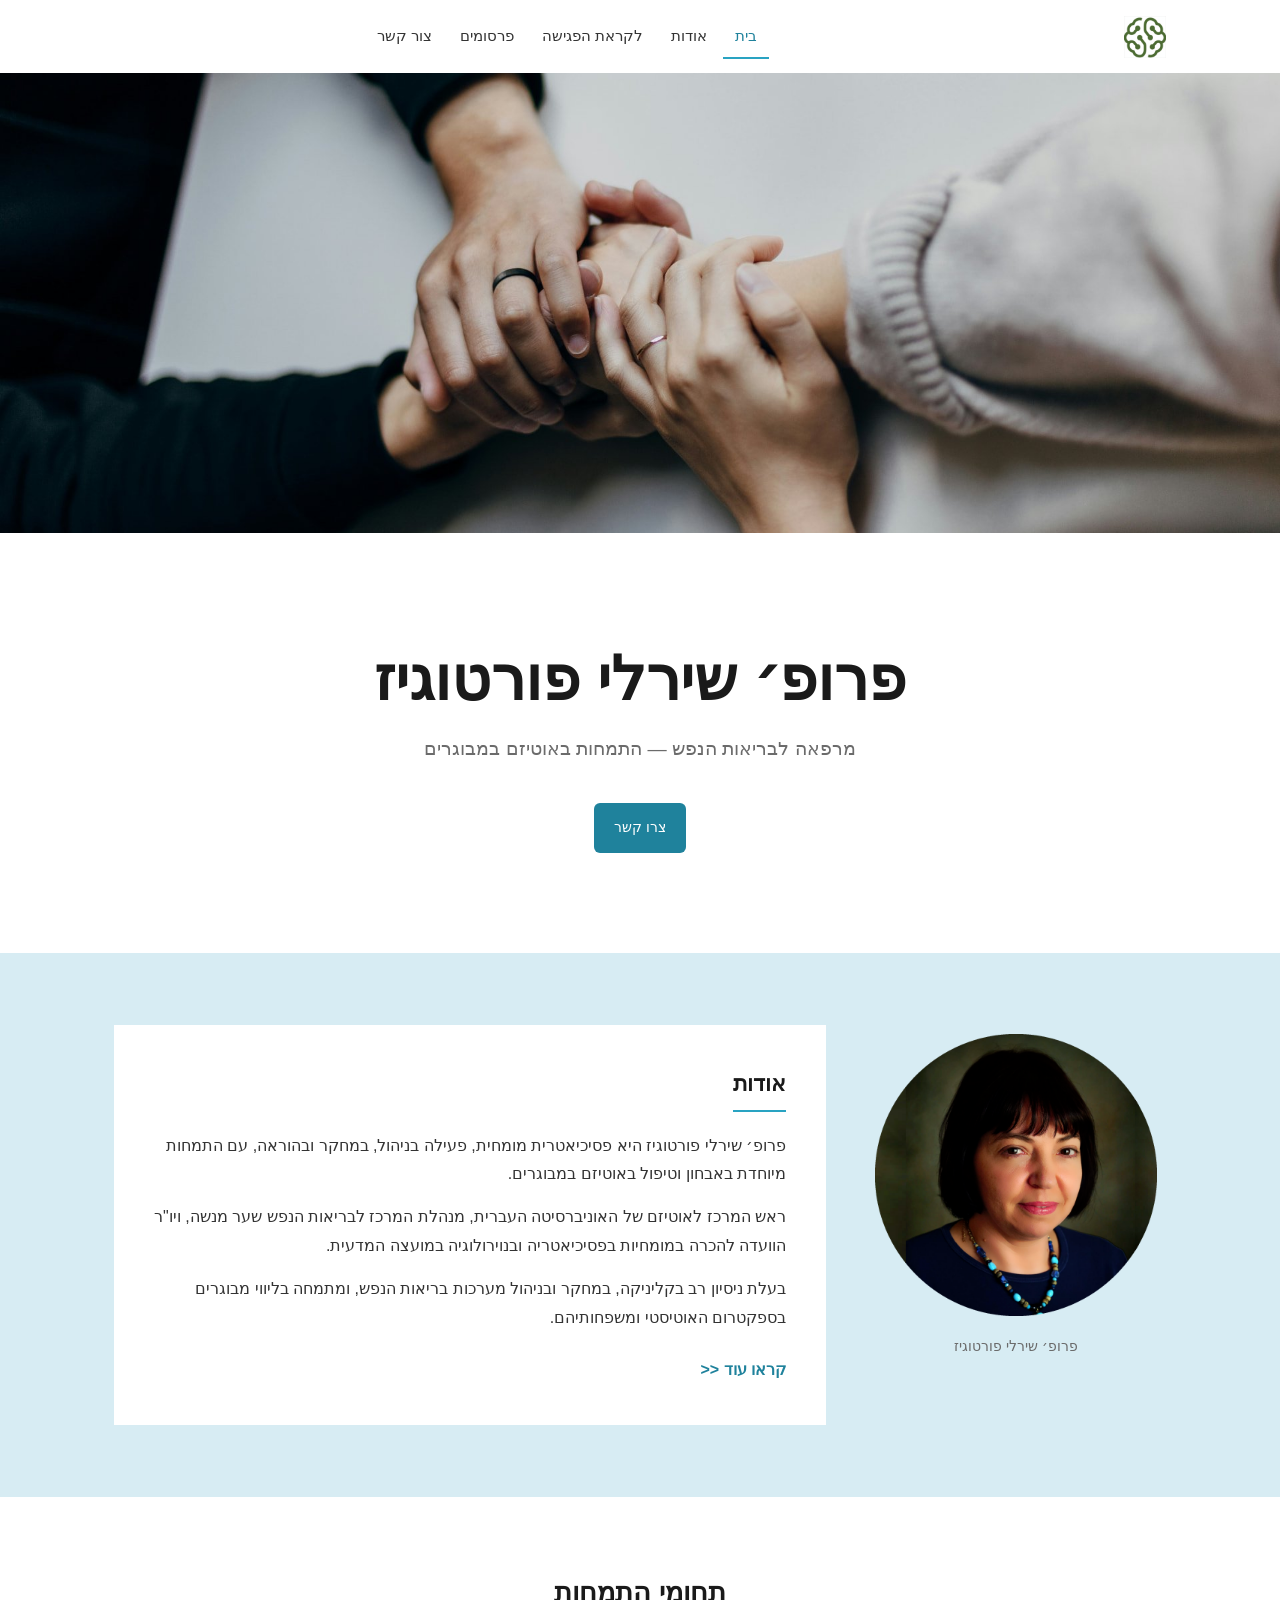
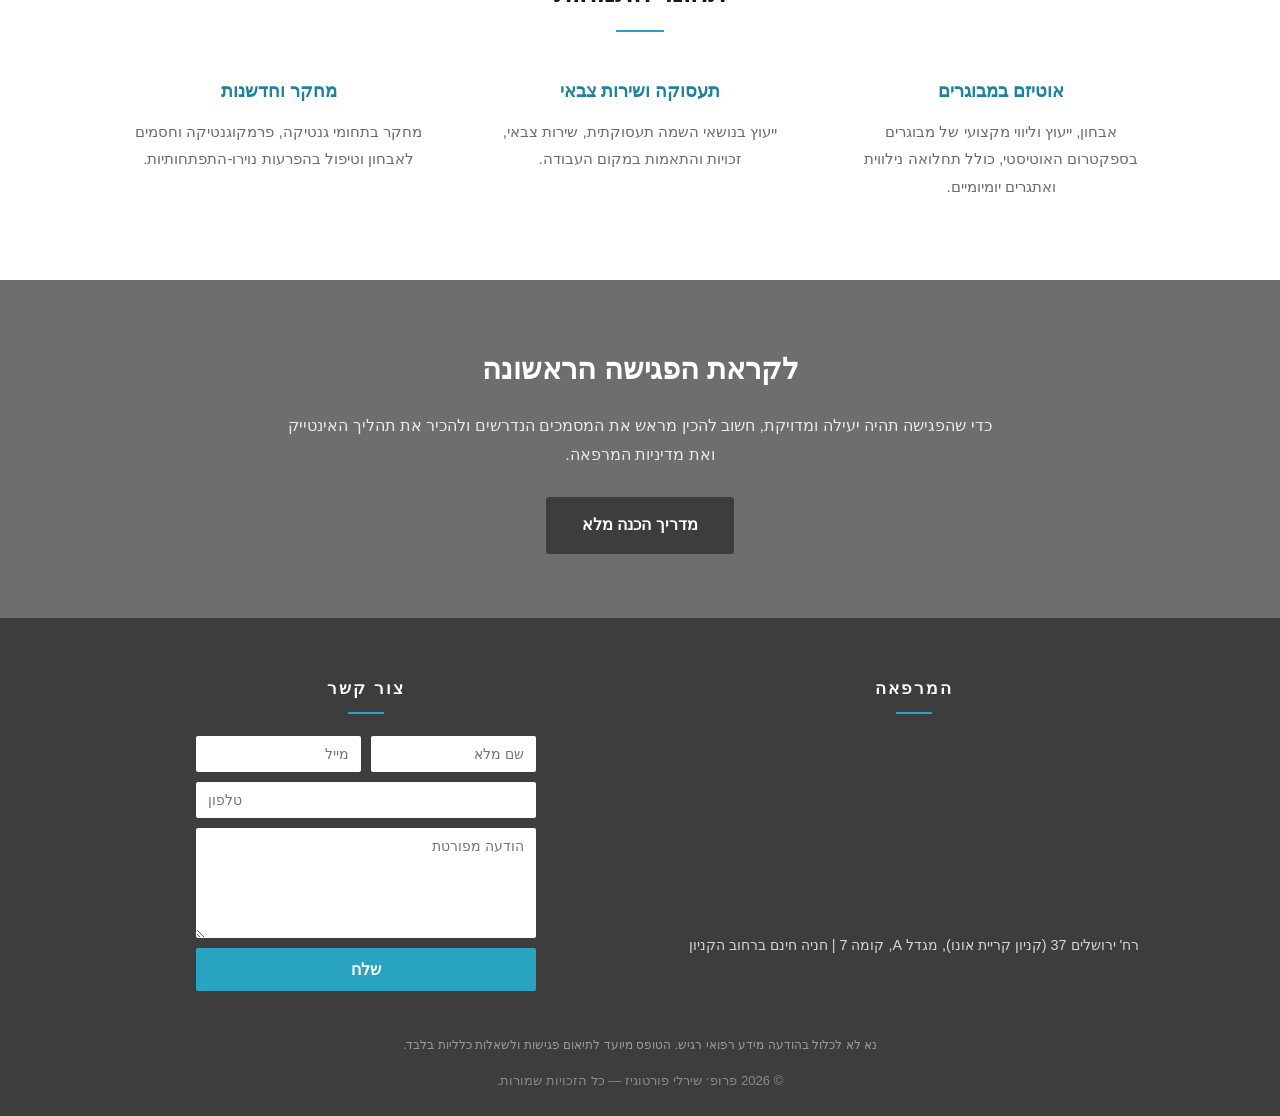
==== commit 61b032d8: "Update website form" ====
--- a/index.html
+++ b/index.html
@@ -3,10 +3,10 @@
   <head>
     <meta charset="UTF-8" />
     <meta name="viewport" content="width=device-width, initial-scale=1" />
-    <title>פרופ׳ פורטוגיז — פסיכיאטריה ואוטיזם במבוגרים</title>
+    <title>פרופ׳ שירלי פורטוגיז — פסיכיאטריה ואוטיזם במבוגרים</title>
     <meta
       name="description"
-      content="פרופ׳ פורטוגיז, פסיכיאטרית מומחית לאוטיזם במבוגרים. מרפאה פרטית לייעוץ, אבחון וליווי מקצועי של מבוגרים בספקטרום האוטיסטי."
+      content="פרופ׳ שירלי פורטוגיז, פסיכיאטרית מומחית לאוטיזם במבוגרים. מרפאה פרטית לייעוץ, אבחון וליווי מקצועי של מבוגרים בספקטרום האוטיסטי."
     />
     <link rel="stylesheet" href="styles.css" />
   </head>
@@ -18,7 +18,7 @@
         <a
           class="brand"
           href="index.html"
-          aria-label="דף הבית — פרופ׳ פורטוגיז"
+          aria-label="דף הבית — פרופ׳ שירלי פורטוגיז"
         >
           <img src="assets/logo.png" alt="לוגו מכון עוגן" class="brand-logo" />
         </a>
@@ -44,7 +44,7 @@
     </div>
 
     <section class="hero">
-      <h1>פרופ׳ פורטוגיז</h1>
+      <h1>פרופ׳ שירלי פורטוגיז</h1>
       <p class="tagline">מרפאה לבריאות הנפש — התמחות באוטיזם במבוגרים</p>
       <a class="btn btn-primary" href="contact.html">צרו קשר</a>
     </section>
@@ -56,16 +56,16 @@
             <div class="about-photo">
               <img
                 src="assets/portrait.png"
-                alt="תמונת פורטרט של פרופ׳ פורטוגיז"
+                alt="תמונת פורטרט של פרופ׳ שירלי פורטוגיז"
                 width="400"
                 height="400"
               />
-              <div class="photo-caption">פרופ׳ פורטוגיז</div>
+              <div class="photo-caption">פרופ׳ שירלי פורטוגיז</div>
             </div>
             <div class="panel">
               <h2>אודות</h2>
               <p>
-                פרופ׳ פורטוגיז היא פסיכיאטרית מומחית, פעילה בניהול, במחקר
+                פרופ׳ שירלי פורטוגיז היא פסיכיאטרית מומחית, פעילה בניהול, במחקר
                 ובהוראה, עם התמחות מיוחדת באבחון וטיפול באוטיזם במבוגרים.
               </p>
               <p>
@@ -144,13 +144,13 @@
           <h2 class="footer-title">צור קשר</h2>
           <form
             class="footer-form"
-            action="https://formsubmit.co/443chena@gmail.com"
+            action="https://formspree.io/f/xyeygdeq"
             method="POST"
           >
             <input
               type="hidden"
               name="_subject"
-              value="פנייה חדשה מהאתר — פרופ׳ פורטוגיז"
+              value="פנייה חדשה מהאתר — פרופ׳ שירלי פורטוגיז"
             />
             <input type="hidden" name="_captcha" value="false" />
             <input
@@ -201,7 +201,8 @@
           כלליות בלבד.
         </p>
         <p class="footer-copy">
-          © <span id="year">2026</span> פרופ׳ פורטוגיז — כל הזכויות שמורות.
+          © <span id="year">2026</span> פרופ׳ שירלי פורטוגיז — כל הזכויות
+          שמורות.
         </p>
       </div>
     </footer>
--- a/styles.css
+++ b/styles.css
@@ -1,5 +1,5 @@
 /* ============================================================
-   פרופ׳ פורטוגיז — אתר סטטי
+   פרופ׳ שירלי פורטוגיז — אתר סטטי
    עיצוב מינימליסטי: לבן / כחול בהיר / טורקיז / פוטר אפור כהה
    ============================================================ */
 
